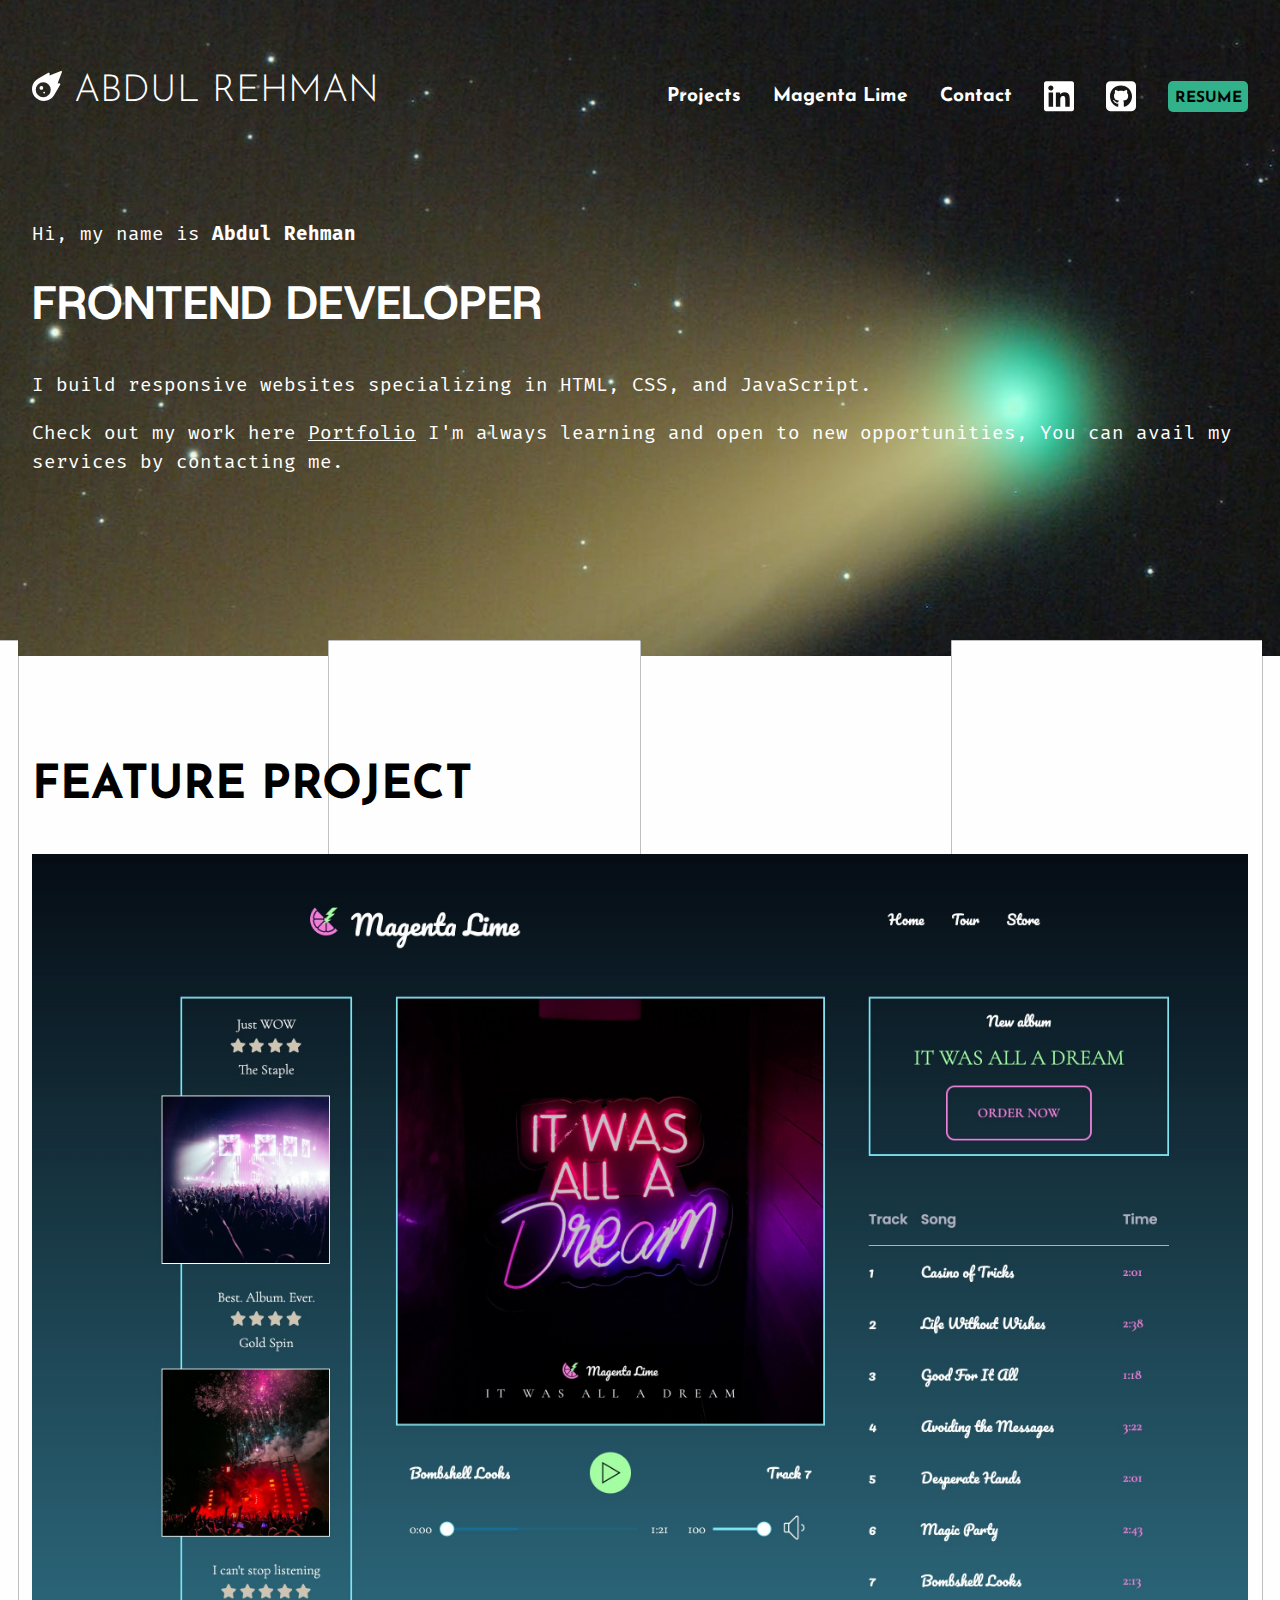
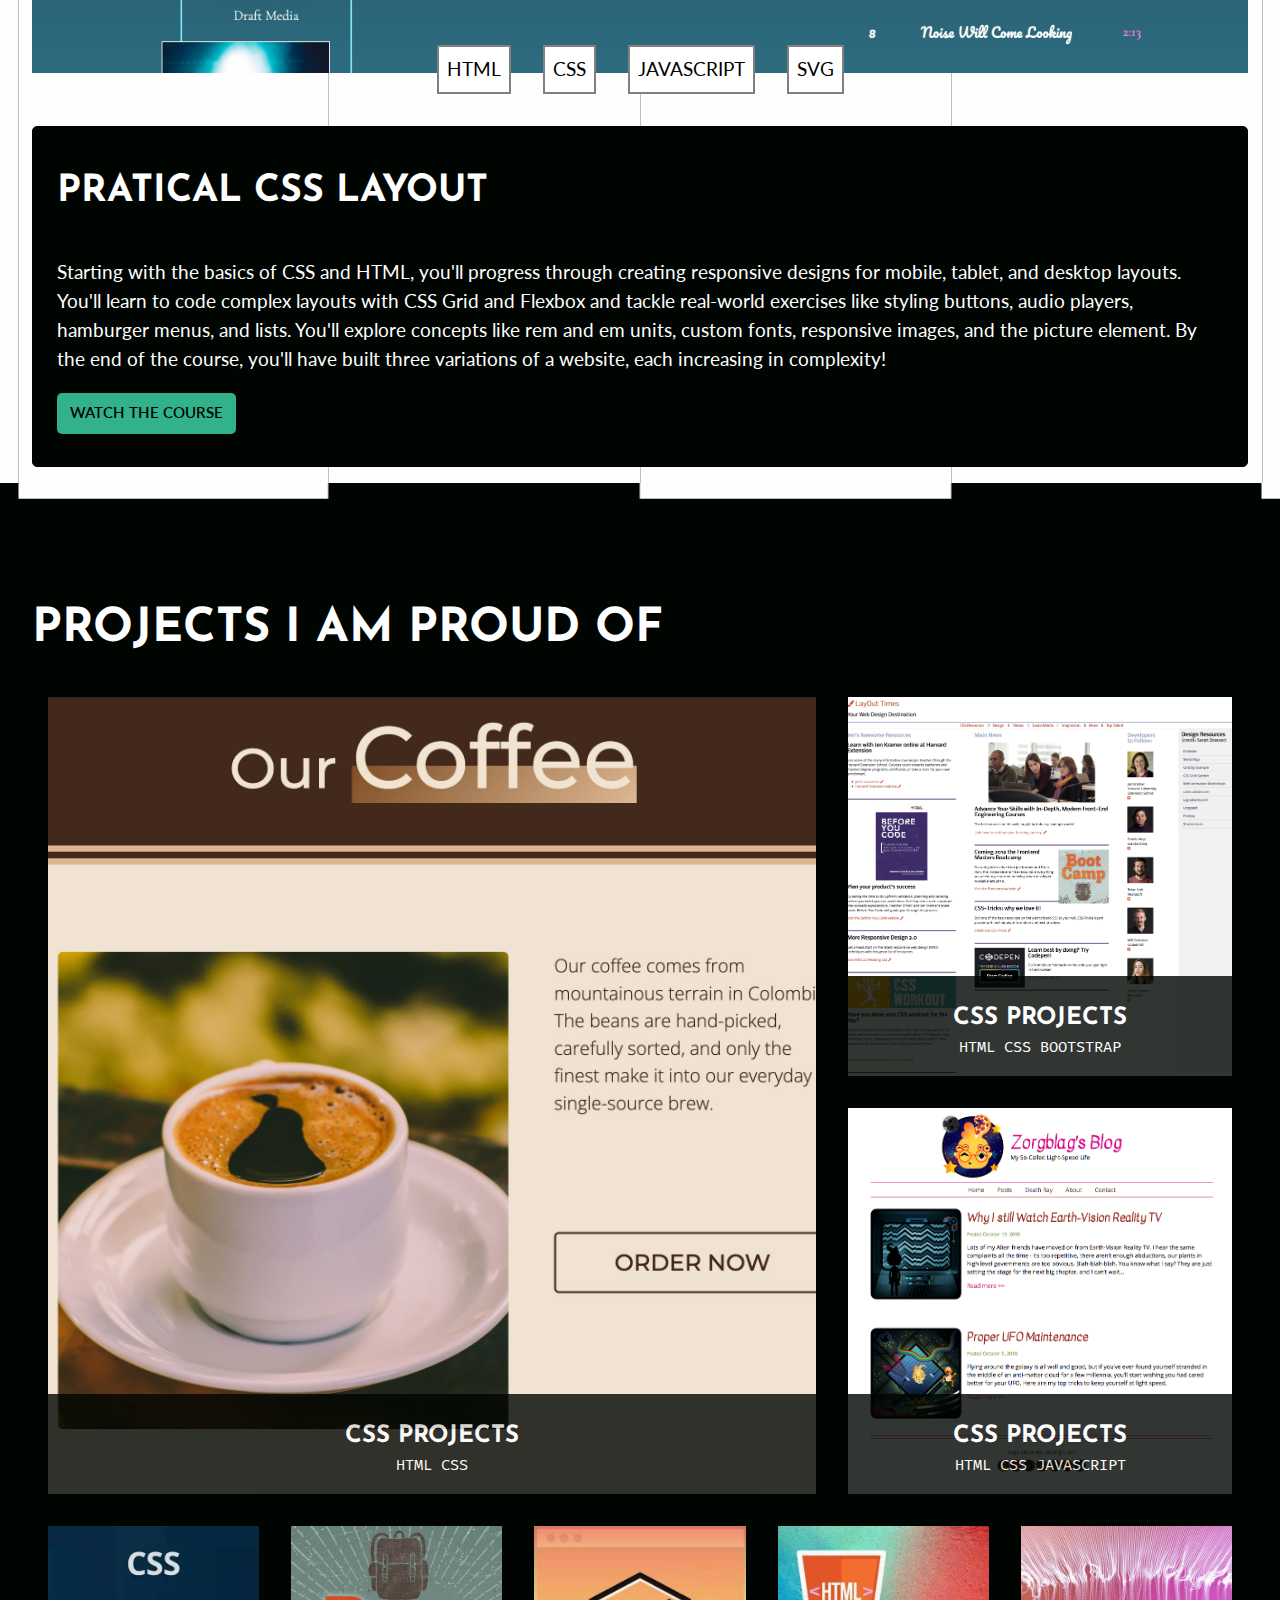
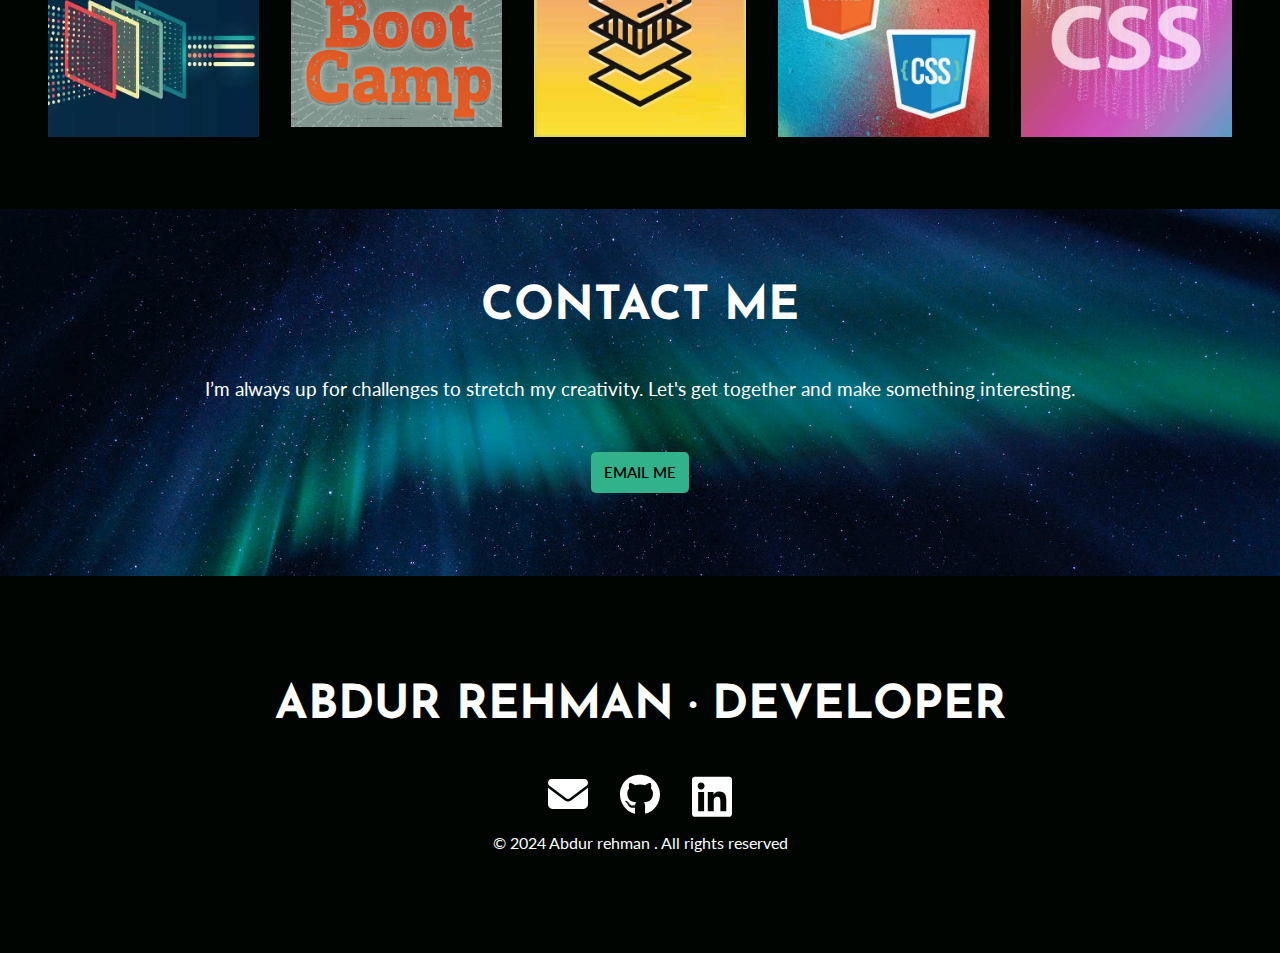
==== index.html @ ed06b316 "Rename page.html to index.html" ====
<!DOCTYPE html>
<html lang="en">

<head>
  <meta charset="UTF-8">
  <meta name="viewport" content="width=device-width, initial-scale=1.0">
  <title>Portfolio Website</title>
  <link rel="stylesheet" href="style.css">
  <link rel="stylesheet" href="https://cdnjs.cloudflare.com/ajax/libs/font-awesome/6.0.0-beta3/css/all.min.css">
  <link rel="preconnect" href="https://fonts.googleapis.com">
  <link rel="preconnect" href="https://fonts.gstatic.com" crossorigin>
  <link href="https://fonts.googleapis.com/css2?family=Host+Grotesk:ital,wght@0,700;1,700&display=swap"
    rel="stylesheet">
  <link href="https://fonts.googleapis.com/css2?family=Josefin+Sans:ital,wght@0,300;1,300&display=swap"
    rel="stylesheet">
  <link
    href="https://fonts.googleapis.com/css2?family=Lato:ital,wght@0,100;0,300;0,400;0,700;0,900;1,100;1,300;1,400;1,700;1,900&display=swap"
    rel="stylesheet">
  <link href="https://fonts.googleapis.com/css2?family=Fira+Mono&display=swap" rel="stylesheet">

</head>

<body>


  <!-- Hero Section -->
  <section id="intro-section" class="intro">
    <div class="intro-section-div">
      <header>
        <h1><a href="../page.html" aria-label="click for home page"><svg xmlns="http://www.w3.org/2000/svg"
              viewBox="0 0 512 512"
              aria-hidden="true"><!--!Font Awesome Free 6.6.0 by @fontawesome - https://fontawesome.com License - https://fontawesome.com/license/free Copyright 2024 Fonticons, Inc.-->
              <path
                d="M493.7 .9L299.4 75.6l2.3-29.3c1-12.8-12.8-21.5-24-15.1L101.3 133.4C38.6 169.7 0 236.6 0 309C0 421.1 90.9 512 203 512c72.4 0 139.4-38.6 175.7-101.3L480.8 234.3c6.5-11.1-2.2-25-15.1-24l-29.3 2.3L511.1 18.3c.6-1.5 .9-3.2 .9-4.8C512 6 506 0 498.5 0c-1.7 0-3.3 .3-4.8 .9zM192 192a128 128 0 1 1 0 256 128 128 0 1 1 0-256zm0 96a32 32 0 1 0 -64 0 32 32 0 1 0 64 0zm16 96a16 16 0 1 0 0-32 16 16 0 1 0 0 32z" />
            </svg> Abdul Rehman</a></h1>
        <button type="button" tabindex="-1" hidden></button>
        <nav>
          <ul>
            <li><a href="#section-projects">Projects</a></li>
            <li>
              <a href="../project-start.html" target="-blank">Magenta Lime</a>
            </li>
            <li>
              <a href="#contact">Contact</a>
            </li>
            <li>
              <a href="https://www.linkedin.com/in/abdul-rehman-94b92a248/" target="_blank" aria-label="linkdin"><svg
                  xmlns="http://www.w3.org/2000/svg" viewBox="0 0 448 512"
                  aria-hidden="true"><!--!Font Awesome Free 6.6.0 by @fontawesome - https://fontawesome.com License - https://fontawesome.com/license/free Copyright 2024 Fonticons, Inc.-->
                  <path
                    d="M416 32H31.9C14.3 32 0 46.5 0 64.3v383.4C0 465.5 14.3 480 31.9 480H416c17.6 0 32-14.5 32-32.3V64.3c0-17.8-14.4-32.3-32-32.3zM135.4 416H69V202.2h66.5V416zm-33.2-243c-21.3 0-38.5-17.3-38.5-38.5S80.9 96 102.2 96c21.2 0 38.5 17.3 38.5 38.5 0 21.3-17.2 38.5-38.5 38.5zm282.1 243h-66.4V312c0-24.8-.5-56.7-34.5-56.7-34.6 0-39.9 27-39.9 54.9V416h-66.4V202.2h63.7v29.2h.9c8.9-16.8 30.6-34.5 62.9-34.5 67.2 0 79.7 44.3 79.7 101.9V416z" />
                </svg></a>
            </li>
            <li>
              <a href="https://github.com/AbdulRehman-py" aria-label="github" target="_blank"><svg xmlns="http://www.w3.org/2000/svg"
                  viewBox="0 0 448 512"
                  aria-hidden="true"><!--!Font Awesome Free 6.6.0 by @fontawesome - https://fontawesome.com License - https://fontawesome.com/license/free Copyright 2024 Fonticons, Inc.-->
                  <path
                    d="M448 96c0-35.3-28.7-64-64-64H64C28.7 32 0 60.7 0 96V416c0 35.3 28.7 64 64 64H384c35.3 0 64-28.7 64-64V96zM265.8 407.7c0-1.8 0-6 .1-11.6c.1-11.4 .1-28.8 .1-43.7c0-15.6-5.2-25.5-11.3-30.7c37-4.1 76-9.2 76-73.1c0-18.2-6.5-27.3-17.1-39c1.7-4.3 7.4-22-1.7-45c-13.9-4.3-45.7 17.9-45.7 17.9c-13.2-3.7-27.5-5.6-41.6-5.6s-28.4 1.9-41.6 5.6c0 0-31.8-22.2-45.7-17.9c-9.1 22.9-3.5 40.6-1.7 45c-10.6 11.7-15.6 20.8-15.6 39c0 63.6 37.3 69 74.3 73.1c-4.8 4.3-9.1 11.7-10.6 22.3c-9.5 4.3-33.8 11.7-48.3-13.9c-9.1-15.8-25.5-17.1-25.5-17.1c-16.2-.2-1.1 10.2-1.1 10.2c10.8 5 18.4 24.2 18.4 24.2c9.7 29.7 56.1 19.7 56.1 19.7c0 9 .1 21.7 .1 30.6c0 4.8 .1 8.6 .1 10c0 4.3-3 9.5-11.5 8C106 393.6 59.8 330.8 59.8 257.4c0-91.8 70.2-161.5 162-161.5s166.2 69.7 166.2 161.5c.1 73.4-44.7 136.3-110.7 158.3c-8.4 1.5-11.5-3.7-11.5-8zm-90.5-54.8c-.2-1.5 1.1-2.8 3-3.2c1.9-.2 3.7 .6 3.9 1.9c.3 1.3-1 2.6-3 3c-1.9 .4-3.7-.4-3.9-1.7zm-9.1 3.2c-2.2 .2-3.7-.9-3.7-2.4c0-1.3 1.5-2.4 3.5-2.4c1.9-.2 3.7 .9 3.7 2.4c0 1.3-1.5 2.4-3.5 2.4zm-14.3-2.2c-1.9-.4-3.2-1.9-2.8-3.2s2.4-1.9 4.1-1.5c2 .6 3.3 2.1 2.8 3.4c-.4 1.3-2.4 1.9-4.1 1.3zm-12.5-7.3c-1.5-1.3-1.9-3.2-.9-4.1c.9-1.1 2.8-.9 4.3 .6c1.3 1.3 1.8 3.3 .9 4.1c-.9 1.1-2.8 .9-4.3-.6zm-8.5-10c-1.1-1.5-1.1-3.2 0-3.9c1.1-.9 2.8-.2 3.7 1.3c1.1 1.5 1.1 3.3 0 4.1c-.9 .6-2.6 0-3.7-1.5zm-6.3-8.8c-1.1-1.3-1.3-2.8-.4-3.5c.9-.9 2.4-.4 3.5 .6c1.1 1.3 1.3 2.8 .4 3.5c-.9 .9-2.4 .4-3.5-.6zm-6-6.4c-1.3-.6-1.9-1.7-1.5-2.6c.4-.6 1.5-.9 2.8-.4c1.3 .7 1.9 1.8 1.5 2.6c-.4 .9-1.7 1.1-2.8 .4z" />
                </svg></a>
            </li>
            <li>
              <a href="link" class="button">Resume</a>
            </li>
          </ul>
        </nav>
      </header>
      <p>Hi, my name is <span class="name">Abdul Rehman</span></p>
      <h2>Frontend Developer </h1>
        <p>I build responsive websites specializing in HTML, CSS, and JavaScript.</p>
        <p>Check out my work here <a href="#work">Portfolio</a> I'm always learning and open to new
          opportunities, You can avail my services by contacting me.</p>
    </div>
  </section>

  <section id="feature-section">
    <div class="fea">
      <h2> feature Project </h2>
      <div class="grid-overlap">
        <a href="https://www.youtube.com/watch?v=OlH1RCs96JA" target="_blank">
          <img src="img/fem-maglime.jpg"
            alt="Screenshot of the Magenta Lime website, desktop dimension." />
        </a>
        <ul class="ul">
          <li>HTML</li>
          <li>CSS</li>
          <li>JavaScript</li>
          <li>SVG</li>
        </ul>
      </div>
      <div class="description-container">
        <h3>Pratical Css layout</h3>
        <p>
          Starting with the basics of CSS and HTML, you'll progress through creating responsive designs for mobile,
          tablet, and desktop layouts. You'll learn to code complex layouts with CSS Grid and Flexbox and tackle
          real-world exercises like styling buttons, audio players, hamburger menus, and lists. You'll explore concepts
          like rem and em units, custom fonts, responsive images, and the picture element. By the end of the course,
          you'll have built three variations of a website, each increasing in complexity!</p>
        <a class="button" href="https://frontendmasters.com/courses/css-layouts/" target="_blank">Watch the course</a>
      </div>
    </div>
  </section>

  <section id="section-projects">
    <div class="project-container">

      <h2>Projects I am proud of </h2>

      <!-- image, link, course title, skills -->
      <div class="top">
        <figure>
          <a href="hello" target="_blank"><img src="img/fem-coffee-layout.jpg"></a>
          <figcaption>
            <a href="https://frontendmasters.com/courses/css-projects/" target="_blank">
              <h3>CSS Projects</h3>
              <ul>
                <li>HTML</li>
                <li>CSS</li>
              </ul>
            </a>
          </figcaption>
        </figure>
        <figure>
          <a href="hello" target="_blank"><img src="img/fem-news.png"></a>
          <figcaption>
            <a href="https://frontendmasters.com/courses/css-projects/" target="_blank">
              <h3>CSS Projects</h3>
              <ul>
                <li>HTML</li>
                <li>CSS</li>
                <li>Bootstrap</li>
              </ul>
            </a>
          </figcaption>
        </figure>
        <figure>
          <a href="https://frontendmasters.com/bootcamp
    Bootcamp" target="_blank"><img src="img/fem-blog.png"></a>

          <figcaption>
            <a href="https://frontendmasters.com/courses/css-projects/" target="_blank">
              <h3>CSS Projects</h3>
              <ul>
                <li>HTML</li>
                <li>CSS</li>
                <li>javascript</li>
              </ul>
            </a>
          </figcaption>
        </figure>

      </div>

      <div class="bottomgrid">
        <a href="https://frontendmasters.com/courses/css-projects/" target="_blank"><img
            src="img/fem-css-projects.webp" alt="CSS Projects."></a>
        <a href="https://frontendmasters.com/bootcamp" target="_blank"><img
            src="img/fem-bootcamp.png" alt="Frontend Masters Bootcamp."></a>
        <a href="https://frontendmasters.com/courses/advanced-css-layouts/" target="_blank"><img
            src="img/fem-adv-css.jpg" alt="Advanced CSS Layouts."></a>
        <a href="https://frontendmasters.com/courses/intermediate-html-css/" target="_blank"><img
            src="img/fem-int-css.webp" alt="Intermediate HTML and CSS."></a>
        <a href="https://frontendmasters.com/courses/css-layouts" target="_blank"><img
            src="img/fem-layouts.webp" alt="Practical CSS Layouts."></a>

      </div>
    </div>
  </section>

  <!-- contact me section -->
  <section id="contact">
    <div class="contact-section">
      <h2>Contact Me </h2>
      <p>I’m always up for challenges to stretch my creativity. Let's get together and make something interesting.</P>

      <p><a href="mailto:abdulrehmans30@outlook.com?subject=Contact%20Request&body=Hi%20Abdul,%0D%0A%0D%0AI%20would%20like%20to%20discuss%20..." class="button">Email Me</a></p>
    </div>
  </section>

  <!-- footer section -->
  <section id="footer">
    <div class="footer-container">
      <h2>Abdur rehman · developer </h2>
      <ul>
        <li><a
            href="mailto:abdulrehmans30@outlook.com?subject=Contact%20Request&body=Hi%20Abdul,%0D%0A%0D%0AI%20would%20like%20to%20discuss%20..."
            target="_blank"><svg xmlns="http://www.w3.org/2000/svg"
              viewBox="0 0 512 512"><!--!Font Awesome Free 6.6.0 by @fontawesome - https://fontawesome.com License - https://fontawesome.com/license/free Copyright 2024 Fonticons, Inc.-->
              <path
                d="M48 64C21.5 64 0 85.5 0 112c0 15.1 7.1 29.3 19.2 38.4L236.8 313.6c11.4 8.5 27 8.5 38.4 0L492.8 150.4c12.1-9.1 19.2-23.3 19.2-38.4c0-26.5-21.5-48-48-48L48 64zM0 176L0 384c0 35.3 28.7 64 64 64l384 0c35.3 0 64-28.7 64-64l0-208L294.4 339.2c-22.8 17.1-54 17.1-76.8 0L0 176z" />
            </svg></a></li>
        <li><a href="https://github.com/AbdulRehman-py" target="_blank"><svg xmlns="http://www.w3.org/2000/svg"
              viewBox="0 0 496 512"><!--!Font Awesome Free 6.6.0 by @fontawesome - https://fontawesome.com License - https://fontawesome.com/license/free Copyright 2024 Fonticons, Inc.-->
              <path
                d="M165.9 397.4c0 2-2.3 3.6-5.2 3.6-3.3 .3-5.6-1.3-5.6-3.6 0-2 2.3-3.6 5.2-3.6 3-.3 5.6 1.3 5.6 3.6zm-31.1-4.5c-.7 2 1.3 4.3 4.3 4.9 2.6 1 5.6 0 6.2-2s-1.3-4.3-4.3-5.2c-2.6-.7-5.5 .3-6.2 2.3zm44.2-1.7c-2.9 .7-4.9 2.6-4.6 4.9 .3 2 2.9 3.3 5.9 2.6 2.9-.7 4.9-2.6 4.6-4.6-.3-1.9-3-3.2-5.9-2.9zM244.8 8C106.1 8 0 113.3 0 252c0 110.9 69.8 205.8 169.5 239.2 12.8 2.3 17.3-5.6 17.3-12.1 0-6.2-.3-40.4-.3-61.4 0 0-70 15-84.7-29.8 0 0-11.4-29.1-27.8-36.6 0 0-22.9-15.7 1.6-15.4 0 0 24.9 2 38.6 25.8 21.9 38.6 58.6 27.5 72.9 20.9 2.3-16 8.8-27.1 16-33.7-55.9-6.2-112.3-14.3-112.3-110.5 0-27.5 7.6-41.3 23.6-58.9-2.6-6.5-11.1-33.3 2.6-67.9 20.9-6.5 69 27 69 27 20-5.6 41.5-8.5 62.8-8.5s42.8 2.9 62.8 8.5c0 0 48.1-33.6 69-27 13.7 34.7 5.2 61.4 2.6 67.9 16 17.7 25.8 31.5 25.8 58.9 0 96.5-58.9 104.2-114.8 110.5 9.2 7.9 17 22.9 17 46.4 0 33.7-.3 75.4-.3 83.6 0 6.5 4.6 14.4 17.3 12.1C428.2 457.8 496 362.9 496 252 496 113.3 383.5 8 244.8 8zM97.2 352.9c-1.3 1-1 3.3 .7 5.2 1.6 1.6 3.9 2.3 5.2 1 1.3-1 1-3.3-.7-5.2-1.6-1.6-3.9-2.3-5.2-1zm-10.8-8.1c-.7 1.3 .3 2.9 2.3 3.9 1.6 1 3.6 .7 4.3-.7 .7-1.3-.3-2.9-2.3-3.9-2-.6-3.6-.3-4.3 .7zm32.4 35.6c-1.6 1.3-1 4.3 1.3 6.2 2.3 2.3 5.2 2.6 6.5 1 1.3-1.3 .7-4.3-1.3-6.2-2.2-2.3-5.2-2.6-6.5-1zm-11.4-14.7c-1.6 1-1.6 3.6 0 5.9 1.6 2.3 4.3 3.3 5.6 2.3 1.6-1.3 1.6-3.9 0-6.2-1.4-2.3-4-3.3-5.6-2z" />
            </svg></a></li>
        <li><a href="https://www.linkedin.com/in/abdul-rehman-94b92a248/" target="_blank"><svg xmlns="http://www.w3.org/2000/svg"
              viewBox="0 0 448 512"><!--!Font Awesome Free 6.6.0 by @fontawesome - https://fontawesome.com License - https://fontawesome.com/license/free Copyright 2024 Fonticons, Inc.-->
              <path
                d="M416 32H31.9C14.3 32 0 46.5 0 64.3v383.4C0 465.5 14.3 480 31.9 480H416c17.6 0 32-14.5 32-32.3V64.3c0-17.8-14.4-32.3-32-32.3zM135.4 416H69V202.2h66.5V416zm-33.2-243c-21.3 0-38.5-17.3-38.5-38.5S80.9 96 102.2 96c21.2 0 38.5 17.3 38.5 38.5 0 21.3-17.2 38.5-38.5 38.5zm282.1 243h-66.4V312c0-24.8-.5-56.7-34.5-56.7-34.6 0-39.9 27-39.9 54.9V416h-66.4V202.2h63.7v29.2h.9c8.9-16.8 30.6-34.5 62.9-34.5 67.2 0 79.7 44.3 79.7 101.9V416z" />
            </svg></a></li>
      </ul>
      <small>
        &copy; 2024 Abdur rehman . All rights reserved
      </small>
    </div>
  </section>
  
</body>

</html>
---- style.css ----
/* copied from our previous work. Do not delete! */

@layer base {
  :root {
    /* colors */
    --black: #000501;
    --tan: #b6b57b;
    --green: #31b28a;
    --lightgreen: #8cdfc5;
    --red: #ff4404;
    --white: #ffffff;


    /* font families */
    --main: "Lato", sans-serif;
    --heading: "Josefin Sans", sans-serif;
    --mono: "Fira mono", monospace;
    --skill: 'Host Grotesk', sans-serif;

    /* type scale */
    --base-size: 1.2rem;
    --scale: 1.25;
    --h1: calc(var(--h2) * var(--scale));
    --h2: calc(var(--h3) * var(--scale));
    --h3: calc(var(--h4) * var(--scale));
    --h4: calc(var(--h5) * var(--scale));
    --h5: calc(var(--h6) * var(--scale));
    --h6: var(--base-size);
    --small: calc(var(--base-size) / var(--scale));
  }

  /* border box model: https://css-tricks.com/box-sizing/ */
  html {
    box-sizing: border-box;
  }

  *,
  *::before,
  *::after {
    box-sizing: inherit;
  }

  /* h/t Scott O'Hara https://css-tricks.com/inclusively-hidden/ */
  .sr-only:not(:focus):not(:active) {
    clip: rect(0 0 0 0);
    clip-path: inset(50%);
    height: 1px;
    overflow: hidden;
    position: absolute;
    white-space: nowrap;
    width: 1px;
  }

  body {
    font-family: var(--main);
    line-height: 1.5;
    font-size: var(--base-size);
    margin: 0;
    padding: 0;
  }

  h1,
  h2,
  h3,
  h4,
  h5,
  h6 {
    font-family: var(--heading);
    text-transform: uppercase;
  }

  h1 {
    font-size: var(--h1);
  }

  h2 {
    font-size: var(--h2);
  }

  h3 {
    font-size: var(--h3);
  }

  h4 {
    font-size: var(--h4);
  }

  h5 {
    font-size: var(--h5);
  }

  h6 {
    font-size: var(--h6);
  }

  .mono {
    font-family: var(--mono);
  }

  .colors {
    display: flex;
    /* you could do this with grid as well, but you may need a few more lines of code */
  }

  .colors>* {
    width: 50px;
    height: 50px;
    margin-right: 20px;
    border: 1px solid black;
  }

  .white {
    background-color: var(--white);
  }

  .black {
    background-color: var(--black);
  }

  .tan {
    background-color: var(--tan);
  }

  .green {
    background-color: var(--green);
  }

  .lightgreen {
    background-color: var(--lightgreen);
  }

  .red {
    background-color: var(--red);
  }

  a {
    color: var(--green);
  }

  a:hover {
    text-decoration: none;
  }

  img {
    max-width: 100%;
  }

  figure {
    margin: 0;
    padding: 0;
  }

  .container {
    max-width: 1200px;
    margin: 0 auto;
    padding: 0 1rem;
  }

  .button {
    display: inline-block;
    background-color: var(--green);
    color: var(--black);
    padding: 0.8rem;
    border-radius: 5px;
    text-decoration: none;
    font-family: var(--headline);
    font-size: var(--small);
    text-transform: uppercase;
    font-weight: 600;
    line-height: 1;
  }

  .button:hover {
    background-color: var(--tan);
  }
}

@layer intro {
  .intro {
    padding: 4rem 0 10rem 0;
    background-image: url(fem-featured-top.png),
    url(../img/fem-comet.jpg);
    background-repeat: repeat-x, no-repeat;
    background-position: bottom center, 86% 10%;
    color: var(--white);
  }

  .intro a {
    color: var(--white);
  }

  .intro h2 {
    text-transform: uppercase;
  }

  .name {
    font-weight: 700;
  }

  .stars {
    padding: 4rem 0 6rem 0;
    background-image: url(fem-featured-top.png),
    url(../img/fem-stars-sky.jpg);
    background-repeat: repeat-x, no-repeat;
    background-position: bottom center, center center;
  }
  
  header + article {
    max-width: 500px;
  }
}

@layer feature {
  .fea ul {
    list-style-type: none;
    padding: 0;
    display: flex;
    gap: 2rem;
    justify-content: center;
    margin: 0;


  }

  .fea ul li {
    border: 2px solid grey;
    padding: 0.5rem;
    text-transform: uppercase;
    background-color: var(--white);
  }

  #feature-section {
    
    background-color: var(--white);

  }

  #feature-section {
    
    background-image: url(../img/fem-feature-bottom.png),
    url(../img/fem-feature-bkgd.png);
    background-repeat: repeat-x, repeat;
    background-position: bottom center,center center;
    padding: 6rem 2rem 2rem 2rem;

  }

  

  .description-container {
    margin-top: 2rem;
    background-color: var(--black);
    color: var(--white);

    border: 1px solid black;
    border-radius: 5px;
    outline: none;
    padding: 0 1.5rem 2rem 1.5rem;

  }

  .grid-overlap {
    display: grid;
    grid-template-rows: auto auto;
  }

  .grid-overlap a img {
    grid-row: 1/3;
    grid-column: 1/2;
  }

  .grid-overlap .ul {
    grid-column: 1/2;
    grid-row: 2/3;
  }

  .fea li {
    margin-top: 0.5rem;
  }

  .fea ul {
    margin-top: -2.75rem;
  }

 





  @media (max-width: 650px) {
    .grid-overlap {
      grid-template-rows: auto auto;
    }

    .fea ul li {
      border: none
    }

    .fea ul {
      display: flex;
      justify-content: center;
      border: 2px solid grey;
      outline: none;
      background-color: var(--white);

    }
    
  }

  @media (max-width: 550px) {
    .fea h2 {
      font-size: var(--h5);
    }

    .fea h3 {
      font-size: var(--h5);
    }

    .fea ul {
      flex-flow: row wrap;
      width: auto;
      gap: 0;
    }

    .fea li {
      font-size: var(--small);
      padding: 0;
      margin: 0;
    }

    .fea {
      margin: 0;
      padding: 1rem;
    }

    .fea h2 {
      font-size: var(--small);
    }

    .fea h3 {
      font-size: var(--small);
    }

    #feature-section {
      margin: 0;
      padding: 0;
    }

  }

  @media (max-width: 400px) {
    .fea ul {
      gap: 0;
    }
  }


}

@layer projects {

  #section-projects {
    background-color: var(--black);
    padding: 6rem 2rem 4rem 2rem;
    color: white;
  }

  figure img {
    object-fit: cover;
    width: 100%;
    height: 100%;
  }

  figure {
    display: grid;
    grid-template-rows: 1fr 100px;
  }

  figure a {
    text-decoration: none;
    color: var(--white);
    grid-column: 1/2;
    grid-row: 1/3;
  }

  figure a:hover {
    color: var(--green);
  }

  figcaption {
    background-color: var(--black);
    opacity: 0.8;
    text-align: center;
    grid-row: 2/3;
    grid-column: 1/2;
  }

  figcaption h3 {
    margin-bottom: 0;
  }

  figcaption ul {
    list-style-type: none;
    padding: 0;
    margin: 0 0 2rem 0;
    font-family: var(--mono);
    font-size: var(--small);
    text-transform: uppercase;

  }

  figcaption li {
    display: inline-block;
  }

  .top {
    display: grid;
    grid-template-columns: 2fr 1fr;
    gap: 2rem;
    padding: 0 1rem 0 1rem;

  }

  .top figure h3 {

    font-size: var(--h5);
  }

  .top figure:first-child {
    grid-row: span 2;
  }

  .bottomgrid {
    display: grid;
    grid-template-columns: repeat(5, 1fr);
    gap: 2rem;
    margin-top: 2rem;
    padding: 0 1rem 0 1rem;
  }

  .project-container h2 {
    padding: 0 1rem;
  }


  @media (max-width: 800px) {
    .top {
      display: grid;
      grid-template-columns: 1fr;

    }

    .top figure {
      margin-bottom: 4rem;
    }

    .bottomgrid {
      display: flex;
      flex-flow: row wrap;
      justify-content: center;
      align-items: center;
      gap: 6rem 2rem;
    }

    .bottomgrid>* {
      flex-basis: 30%;
    }

    .bottomgrid img {
      object-fit: cover;
      width: 100%;
      height: 100%;
    }

  }

  @media (max-width: 620px) {
    .top {
      display: grid;
      grid-template-columns: 1fr;


    }

    .bottomgrid {
      display: flex;
      gap: 3rem 2rem;

    }

    .bottomgrid a {
      flex-basis: 80%;

    }

    .top figure {
      margin-bottom: 1rem;
    }

    .bottomgrid img {
      margin: 0;

    }

    h2 {
      font-size: var(--h4);
    }



  }

  @media (max-width: 450px) {
    h2 {
      font-size: var(--h6)
    }
  }
}


@layer contact {
  #contact {
    background: url("../img/fem-aurora.jpg") center center;
    background-size: cover;
    background-repeat: no-repeat;
    color: var(--white);
    padding: 4rem 0;
    margin: 0;
    text-align: center;
  }

  .contact-section p:last-child {
    margin-top: 3rem;
  }
}

@layer footer {
  #footer a:hover svg {
    fill: var(--green);
  }
 #footer svg {
   width: 40px;
   fill: var(--white);
 }
 ul li {
   list-style-type: none;
 }
 
 h2 {
   padding: 0;
   margin: 0 0 2rem 0;
 }
 #footer ul {
   padding: 0;
   margin: 0;
   display: flex;
   justify-content: center;
    flex-flow: row wrap;
   gap: 2rem;
}
 #footer {
  background: var(--black) url("https://assets.codepen.io/296057/fem-stars.jpg") no-repeat center center;
   background-size: cover;
   padding: 6rem 0;
   
 }
 .footer-container > *  {
   color: var(--white);
   
}
 .footer-container {
   text-align: center;
}
 .footer svg {
   fill: var(--white);
   margin-bottom: 2rem;
 }
 #footer svg:hover {
  fill: var(--green);
 }
}


@layer footer2 {
  footer {
    text-align: center;
    padding: 6rem 0;
    background: var(--black) url("../img/fem-stars.jpg") no-repeat center center;
    background-size: cover;
    color: var(--white);
    z-index: 0;
  }

  footer ul {
    list-style-type: none;
    padding: 0;
    margin: 2rem 0;
    display: flex;
    flex-flow: row wrap;
    justify-content: center;
    gap: 3rem;
    font-size: 3rem;
  }

  footer svg {
    width: 40px;
    fill: var(--white);
  }

  .footer2 a:hover svg {
    fill: var(--green);
  }

  .bottom-trim {
    background-image: url(../img/fem-featured-bottom.png);
    background-repeat: repeat-x;
    background-position: top center;
    height: 16px;
    padding-bottom: 4rem;
  }
  .footer2 {
    padding: 0;
  }
  .feature-section-class {
    background-image: revert;
    background-image: url(../img/fem-feature-bkgd.png);
    background-repeat:  repeat;
    background-position:  center center;
  }
  .container-footer {
    padding: 6rem 0;
  }
}

@layer extra {
  .youtube {
    margin-bottom: 3rem;
    width: 100%;
    aspect-ratio: 16/9;
  }

   figure {
    display: grid;
    color: var(--white);
    
  }
  .project .first-fig {
    color: transparent;
    background-color: var(--white);
    text-align: left;
  }
.project .screen  {
  display: grid;
  grid-template-columns: 1fr 1fr 1fr;
  grid-template-rows: auto auto auto;
  margin-bottom: 0;
  column-gap: 2rem;
  
}
#feature-section .section-featured img {
  grid-column: revert;
  grid-row: revert;
}

.p {
  background-color: var(--white);
  display: grid;
  grid-template-columns: 1fr 0.2fr 1fr;
  margin: 0;
  padding: 0;
}

.p p:first-of-type {
  grid-column: 1/2;
  text-align: center;
}
.p p:last-of-type {
  grid-column: 3/4;
  text-align: left;
}
.p {
  margin-bottom: 5rem;
}
.image-bottom {
  margin-bottom: 6rem;
}


  #flex  {
  display: grid;
    grid-template-columns: 1fr 1fr;
    grid-template-rows: auto;
    column-gap: 2rem;
    margin: 0rem 0 6rem 0;
    text-align: center;
}
.img-flex img {
  grid-column: 2/3;
}
.img-flex p {
  grid-row: 1/2;
  grid-column: 1/2;
  width: 100%;
  color: var(--black);
  align-self: center;
}

}

@layer nav {



  .intro-section-div li a {
    font-family: var(--heading);
    font-weight: 700;
  }

  nav ul {
    list-style-type: none;
    padding: 0;
    margin: 0;
  }

  ul a {
    text-decoration: none;
  }

  nav ul {
    display: flex;
    flex-flow: row wrap;
    gap: 2rem;
  }

  header {
    display: flex;
    justify-content: space-between;
    flex-flow: row wrap;
    align-items: baseline;
    padding: 0;
    margin-bottom: 6rem;
  }

  header h1 {
    font-weight: 300;
    font-family: var(--heading);
    font-size: var(--h3);
    margin: 0;

  }

  h1 a {
    text-decoration: none;
    color: var(--white);
  }

  body {
    background-color: var(--black);
  }

  header svg {
    width: 30px;
    fill: var(--white);
    margin-top: -0.1rem;
  }

  nav ul a {
    font-family: var(--heading);
    font-weight: 600;
    color: var(--white);
  }

 

  header .button {
    padding: 0.6rem 0.4rem 0.4rem 0.4rem;
    color: var(--black);
  }

  nav a:hover {
    color: var(--green);
  }

  header h1 a:hover,
  header h1 a:hover svg  {
   fill: var(--green);
    color: var(--green);
  }

  header  a:hover svg  {
    fill: var(--green);
     color: var(--green);
   }

  .intro-section-div svg:hover {
    fill: var(--green);
  }

  .intro-section-div {
    padding: 0 2rem 0 2rem;
    font-family: var(--mono);
  }

  .intro-section-div h2 {
    font-family: var(--skill);
  }

  @media (max-width: 850px) {
    header {
      justify-content: center;
    }

    header h1 {
      flex-basis: 100%;
      margin-bottom: 2rem;
      text-align: center;

    }
    
  }

  @media (max-width: 640px) {
    header {
      justify-content: space-between;
    }

    header h1 {
      flex-basis: auto;
    }

    header button {
      display: block;
      font-size: 3rem;
      line-height: 1;
      border: 0;
      background-color: transparent;
      color: var(--white);

    }

    header button:hover {
      color: var(--green);
    }
    

    header button::after {
      content: "\2630";
    }
   

    nav {
      position: fixed;
      top: 0;
      right: 200%;
      width: 100vw;
      height: 100vh;
      
      opacity: 0;
      background: #fff;
      padding-top: 20%;
      transition: right 0s 0.5s, opacity 0.5s;
    }

    /* trigger for animation - pulls down nav box */
    button:focus+nav,
    button:focus-within+nav {
      right: 0;
      opacity: 1;
      transition: 0s, opacity 0.5s;


    }

    nav ul {
      display: block;
      text-align: center;
      position: relative;
      top: -50hv;
      transition: top 0.5s;
    }
   

    button:focus+nav ul,
    button:focus-within+nav ul {
      top: 0;

    }

    nav a:any-link:not(.button) {
      display: block;
      padding: 1.5rem;
      color: var(--green);
    }

    nav a svg {
      fill: var(--green);
    }

    nav a:hover,
    nav a svg:hover {
      color: var(--white);
      fill: var(--tan);
    }

    nav .button {
      margin-top: 1rem;
    }

    

    nav ul::after {
      content: "\2716";
      color: var(--green);
      display: block;
      position: absolute;
      top: 1rem;
      right: 1rem;
      font-size: 3rem;
      line-height: 1;

    }

    
  }

  @media (max-width: 420px) {
    header h1 {
      font-size: var(--h5);
      
    }
    header h1 svg {
      width: 20px;
    }
    header button {
      font-size: 2rem;
    }
  }
}
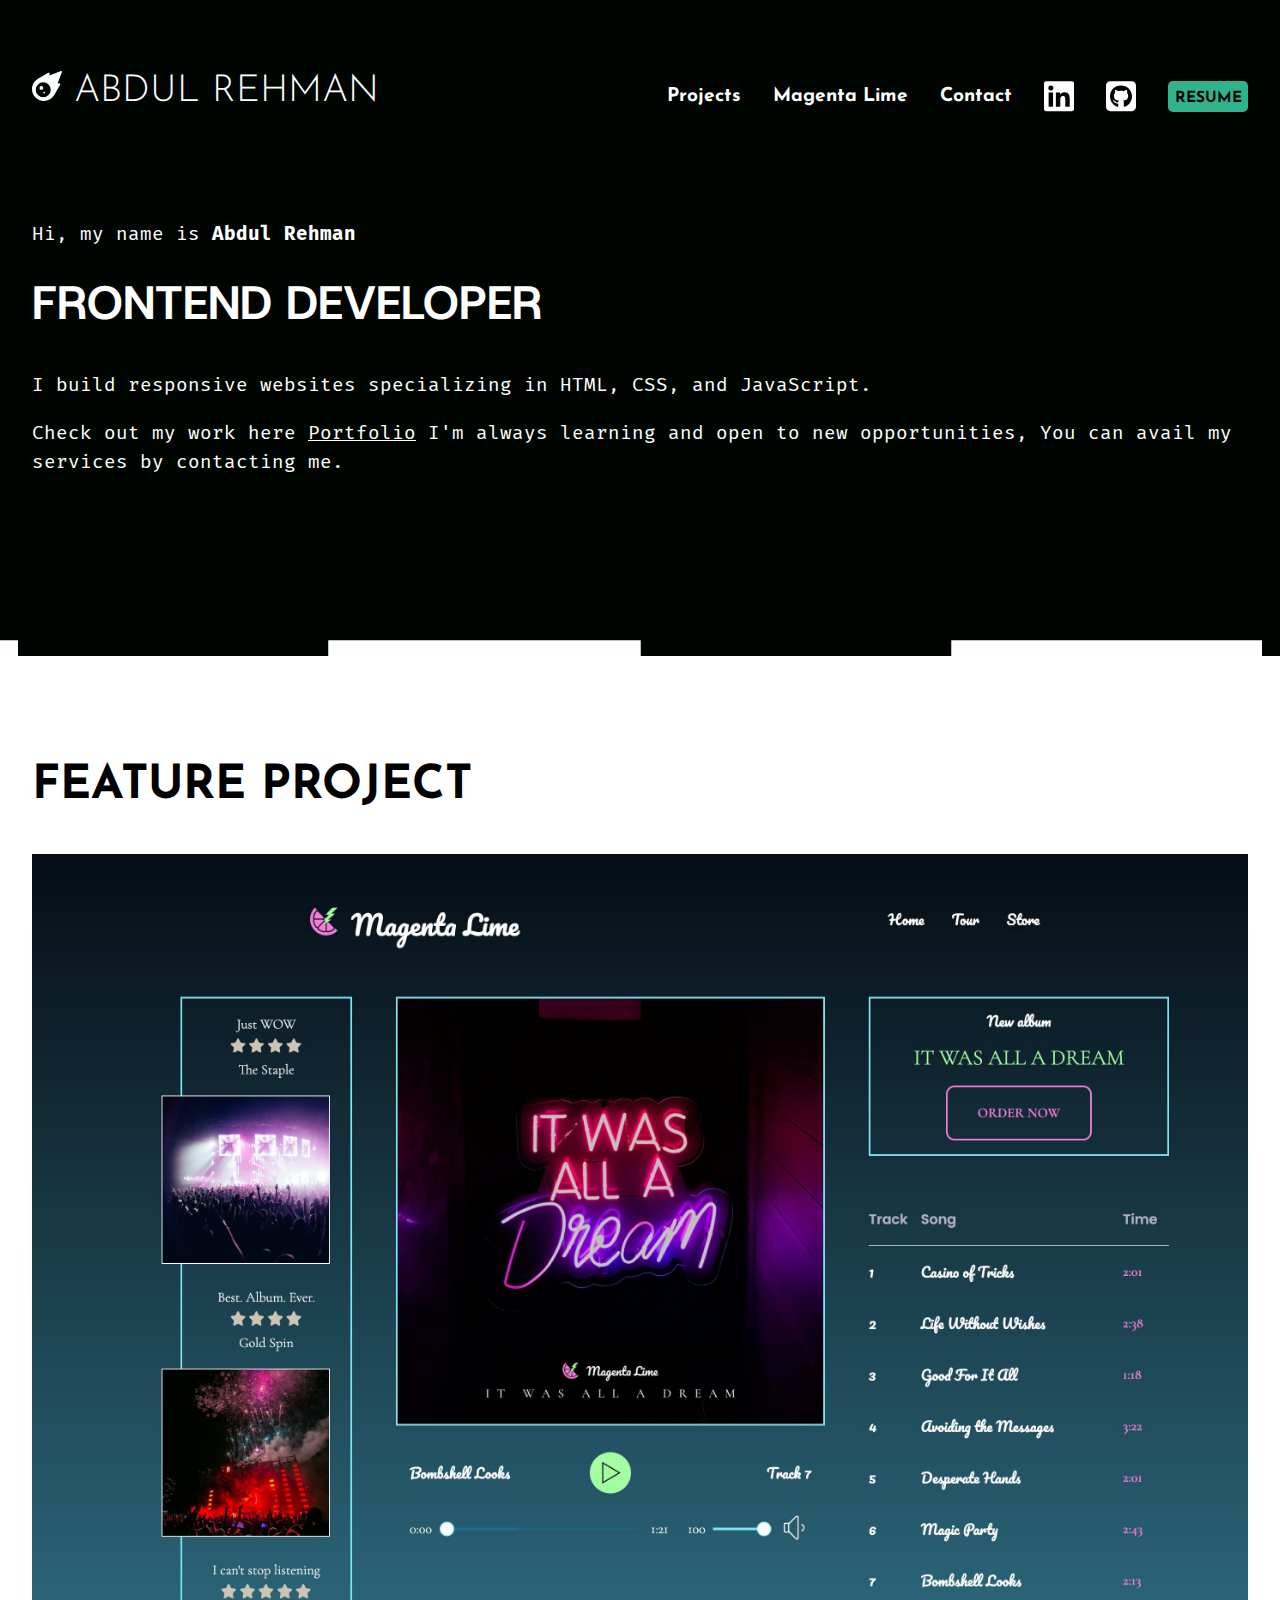
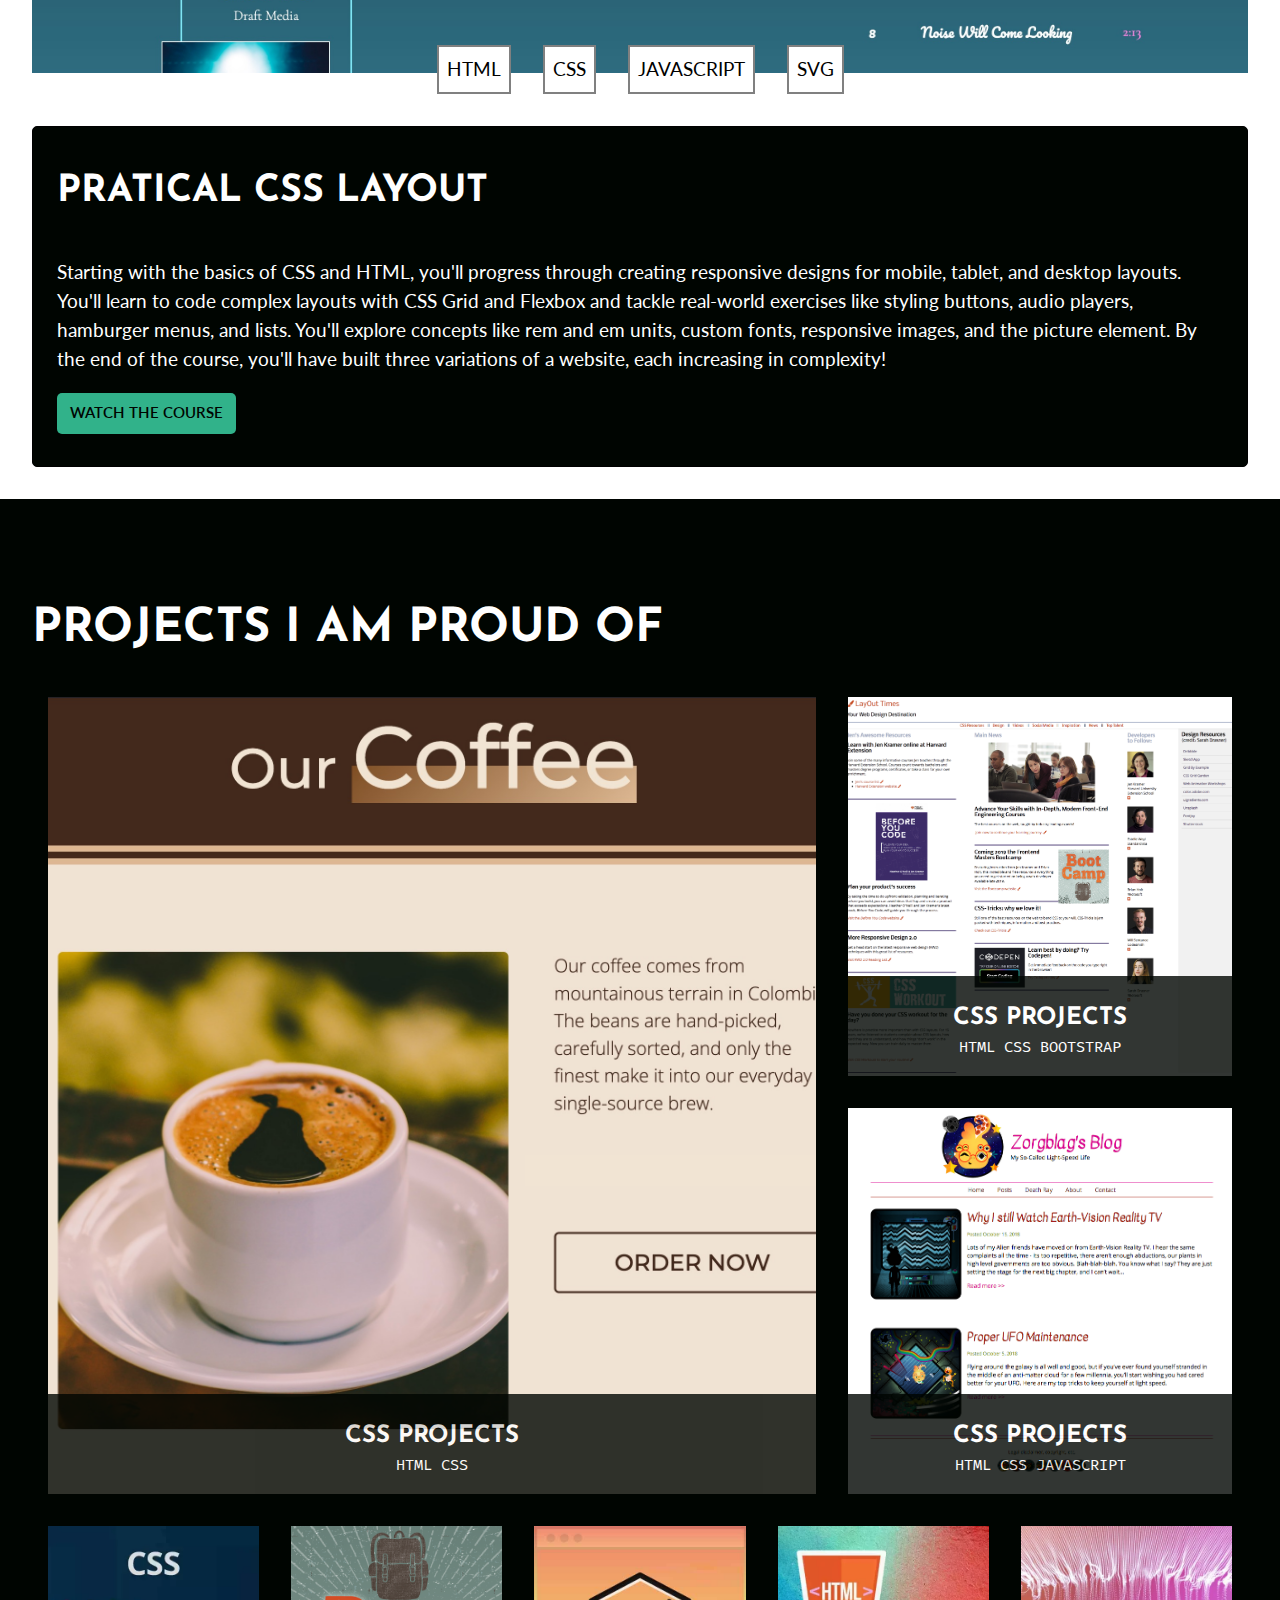
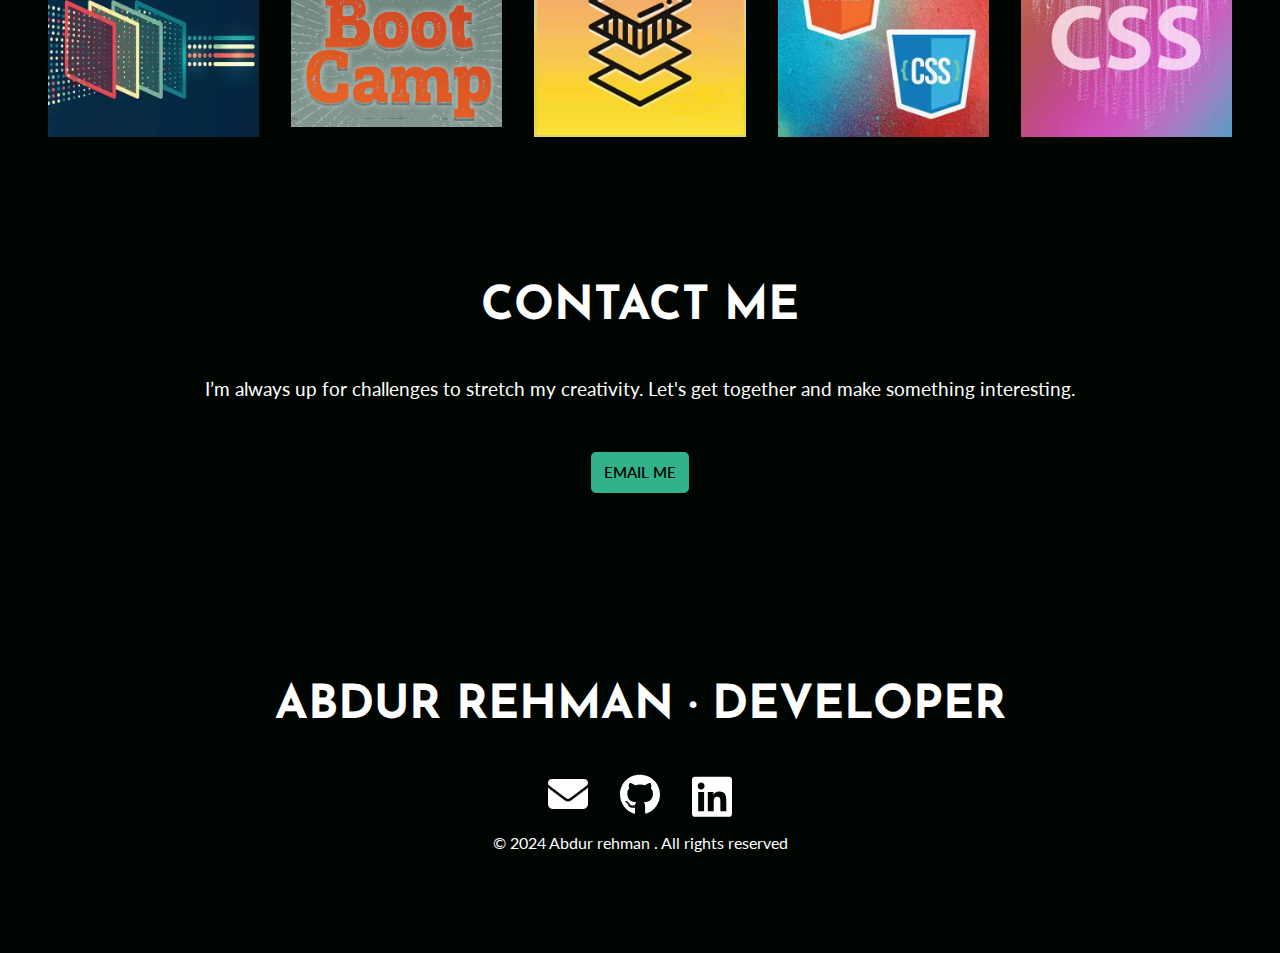
==== commit 1ae80353: "Update index.html" ====
--- a/index.html
+++ b/index.html
@@ -27,7 +27,7 @@
   <section id="intro-section" class="intro">
     <div class="intro-section-div">
       <header>
-        <h1><a href="../page.html" aria-label="click for home page"><svg xmlns="http://www.w3.org/2000/svg"
+        <h1><a href="../index.html" aria-label="click for home page"><svg xmlns="http://www.w3.org/2000/svg"
               viewBox="0 0 512 512"
               aria-hidden="true"><!--!Font Awesome Free 6.6.0 by @fontawesome - https://fontawesome.com License - https://fontawesome.com/license/free Copyright 2024 Fonticons, Inc.-->
               <path
@@ -38,7 +38,7 @@
           <ul>
             <li><a href="#section-projects">Projects</a></li>
             <li>
-              <a href="../project-start.html" target="-blank">Magenta Lime</a>
+              <a href="about.html" target="-blank">Magenta Lime</a>
             </li>
             <li>
               <a href="#contact">Contact</a>
--- a/style.css
+++ b/style.css
@@ -178,8 +178,8 @@
 @layer intro {
   .intro {
     padding: 4rem 0 10rem 0;
-    background-image: url(fem-featured-top.png),
-    url(../img/fem-comet.jpg);
+    background-image: url('fem-featured-top.png'),
+    url('../portfolio-website/img/fem-comet.jpg');
     background-repeat: repeat-x, no-repeat;
     background-position: bottom center, 86% 10%;
     color: var(--white);
@@ -200,7 +200,7 @@
   .stars {
     padding: 4rem 0 6rem 0;
     background-image: url(fem-featured-top.png),
-    url(../img/fem-stars-sky.jpg);
+    url(../portfolio-website/img/fem-stars-sky.jpg);
     background-repeat: repeat-x, no-repeat;
     background-position: bottom center, center center;
   }
@@ -237,8 +237,8 @@
 
   #feature-section {
     
-    background-image: url(../img/fem-feature-bottom.png),
-    url(../img/fem-feature-bkgd.png);
+    background-image: url(../portfolio-website/img/fem-feature-bottom.png),
+    url(../portfolio-website/img/fem-feature-bkgd.png);
     background-repeat: repeat-x, repeat;
     background-position: bottom center,center center;
     padding: 6rem 2rem 2rem 2rem;
@@ -521,7 +521,7 @@
 
 @layer contact {
   #contact {
-    background: url("../img/fem-aurora.jpg") center center;
+    background: url(../portfolio-website/img/fem-aurora.jpg) center center;
     background-size: cover;
     background-repeat: no-repeat;
     color: var(--white);
@@ -586,7 +586,7 @@
   footer {
     text-align: center;
     padding: 6rem 0;
-    background: var(--black) url("../img/fem-stars.jpg") no-repeat center center;
+    background: var(--black) url("../portfolio-website/img/fem-stars.jpg") no-repeat center center;
     background-size: cover;
     color: var(--white);
     z-index: 0;
@@ -613,7 +613,7 @@
   }
 
   .bottom-trim {
-    background-image: url(../img/fem-featured-bottom.png);
+    background-image: url(../portfolio-website/img/fem-featured-bottom.png);
     background-repeat: repeat-x;
     background-position: top center;
     height: 16px;
@@ -624,7 +624,7 @@
   }
   .feature-section-class {
     background-image: revert;
-    background-image: url(../img/fem-feature-bkgd.png);
+    background-image: url(../portfolio-website/img/fem-feature-bkgd.png);
     background-repeat:  repeat;
     background-position:  center center;
   }
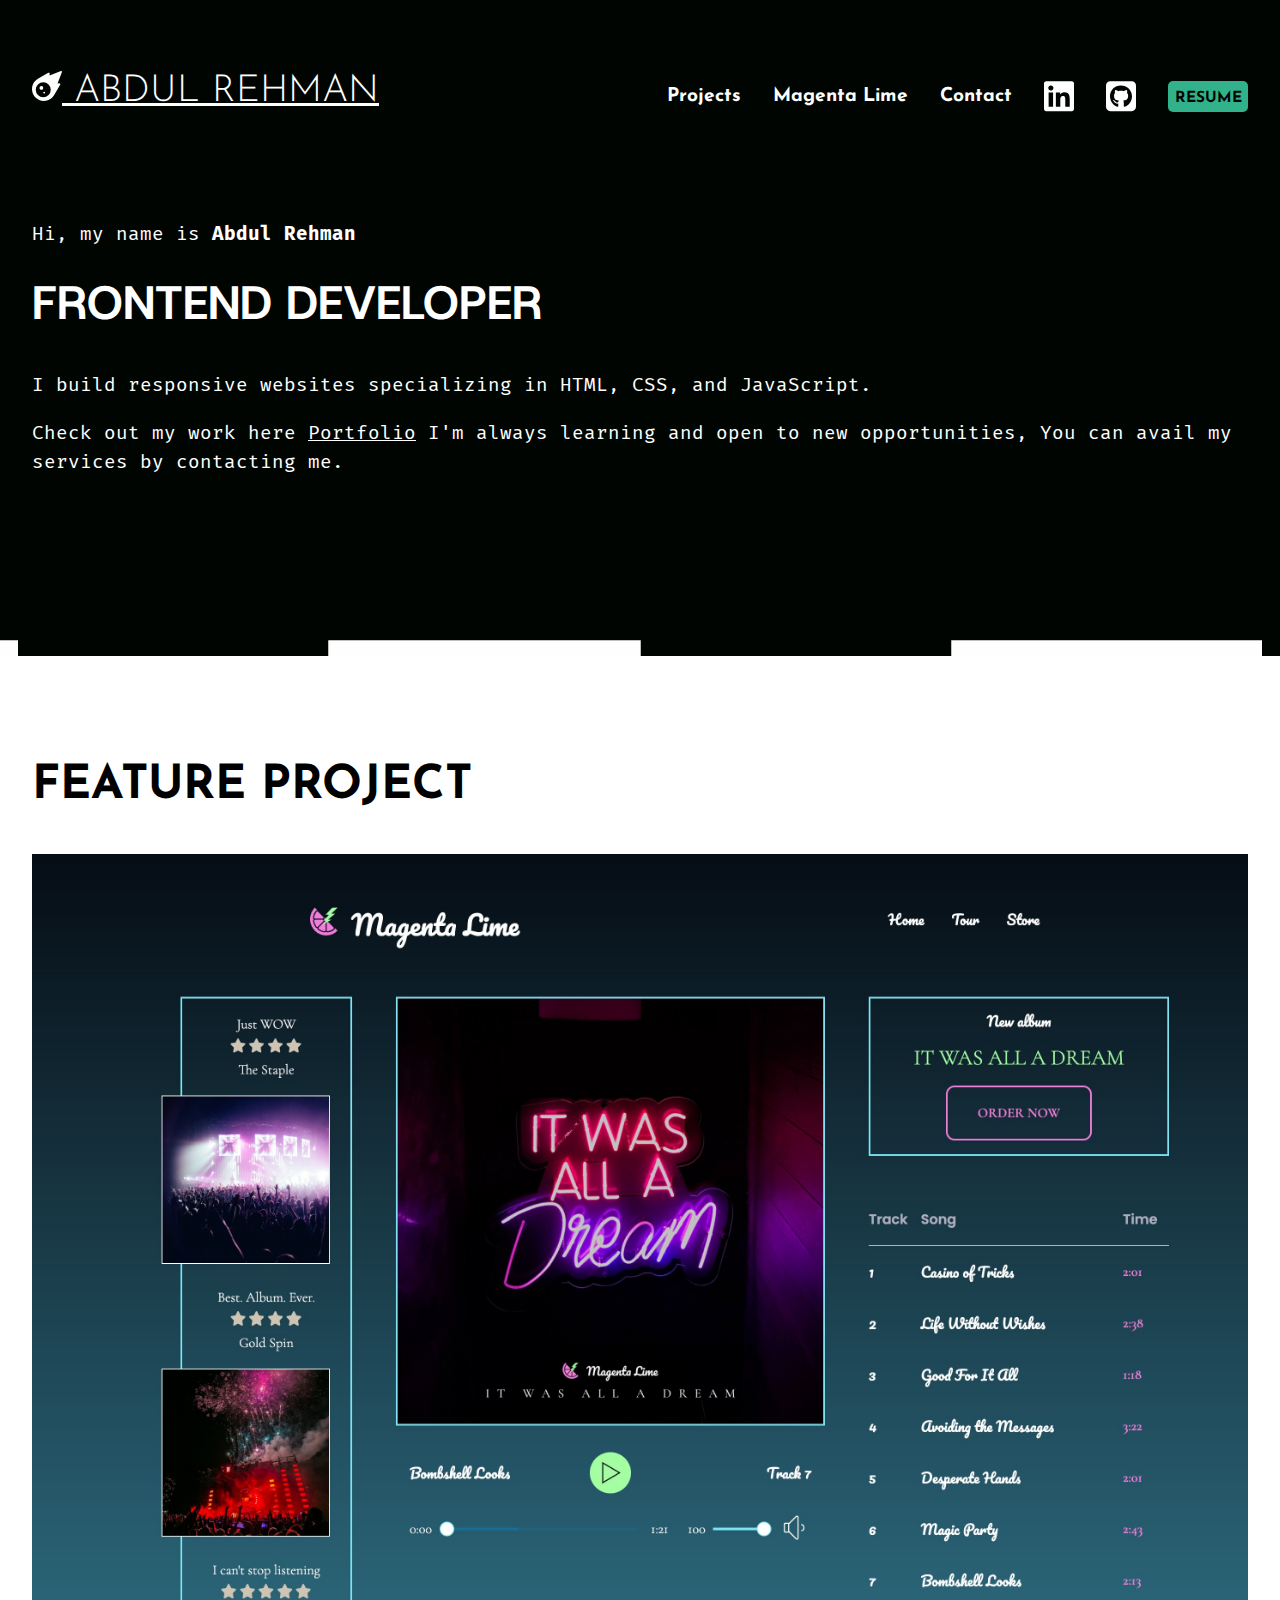
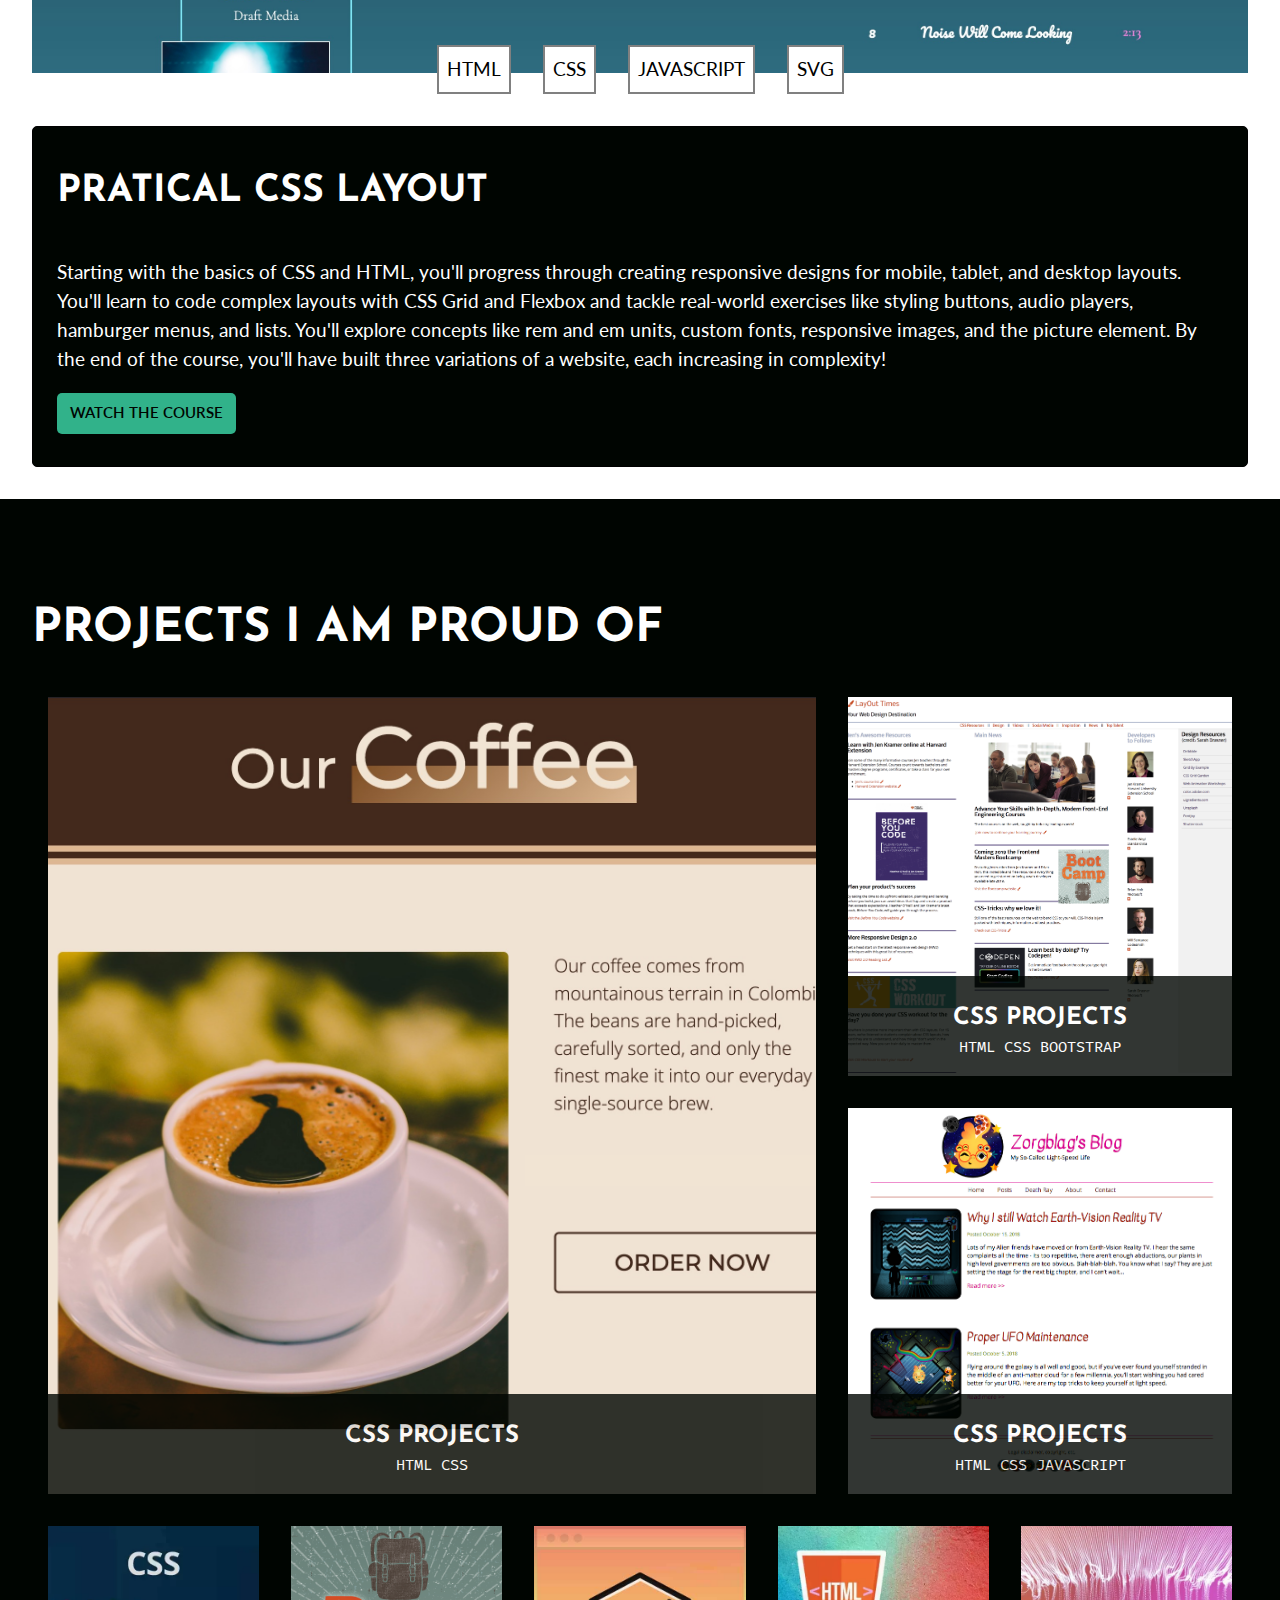
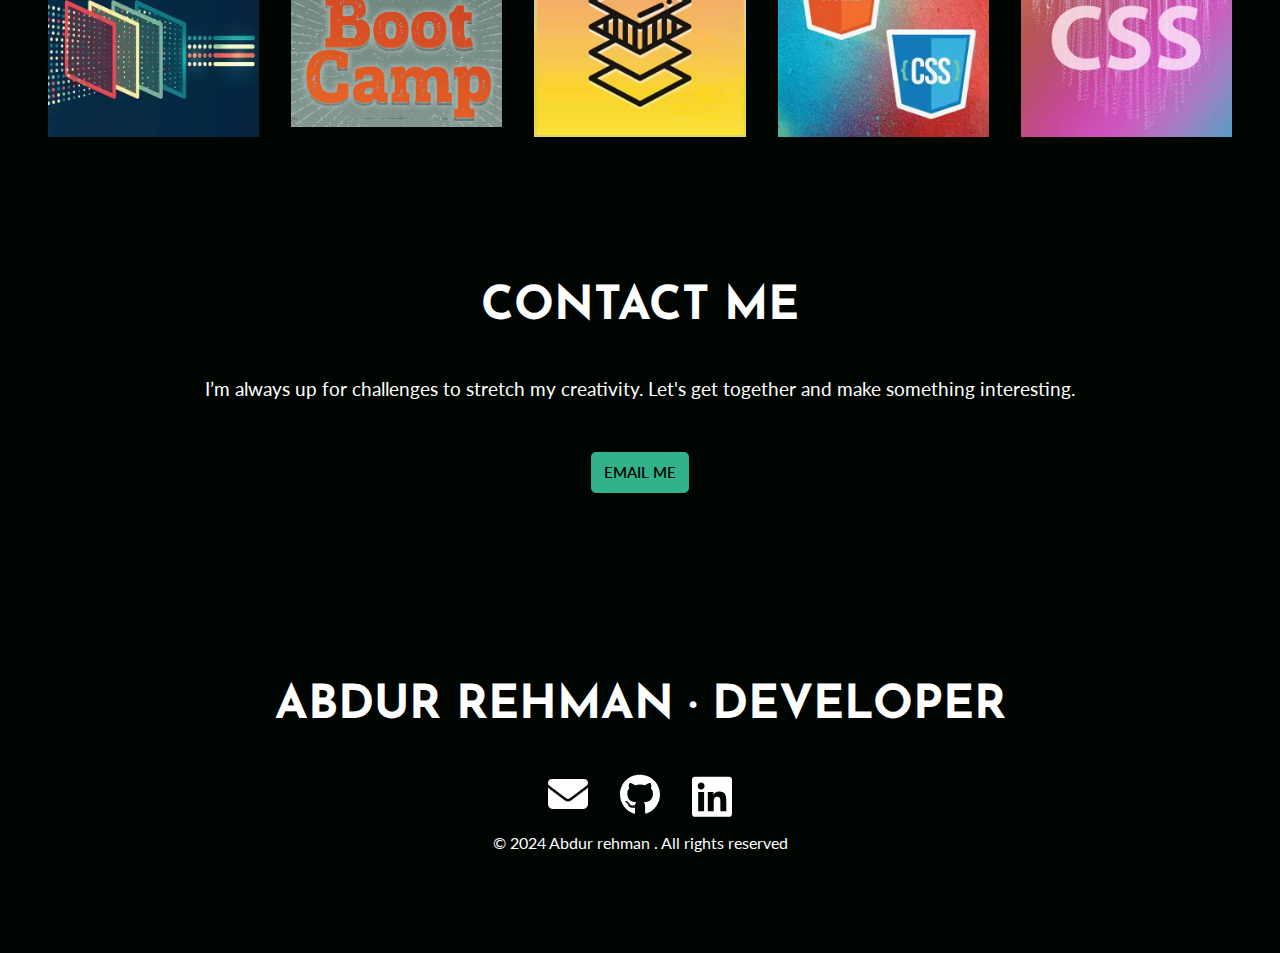
==== commit b11e8f8b: "index chnage 1" ====
--- a/index.html
+++ b/index.html
@@ -27,18 +27,19 @@
   <section id="intro-section" class="intro">
     <div class="intro-section-div">
       <header>
-        <h1><a href="../index.html" aria-label="click for home page"><svg xmlns="http://www.w3.org/2000/svg"
+        <a href="../portfolio-website/index.html" aria-label="click for home page">
+        <h1><svg xmlns="http://www.w3.org/2000/svg"
               viewBox="0 0 512 512"
               aria-hidden="true"><!--!Font Awesome Free 6.6.0 by @fontawesome - https://fontawesome.com License - https://fontawesome.com/license/free Copyright 2024 Fonticons, Inc.-->
               <path
                 d="M493.7 .9L299.4 75.6l2.3-29.3c1-12.8-12.8-21.5-24-15.1L101.3 133.4C38.6 169.7 0 236.6 0 309C0 421.1 90.9 512 203 512c72.4 0 139.4-38.6 175.7-101.3L480.8 234.3c6.5-11.1-2.2-25-15.1-24l-29.3 2.3L511.1 18.3c.6-1.5 .9-3.2 .9-4.8C512 6 506 0 498.5 0c-1.7 0-3.3 .3-4.8 .9zM192 192a128 128 0 1 1 0 256 128 128 0 1 1 0-256zm0 96a32 32 0 1 0 -64 0 32 32 0 1 0 64 0zm16 96a16 16 0 1 0 0-32 16 16 0 1 0 0 32z" />
-            </svg> Abdul Rehman</a></h1>
+            </svg> Abdul Rehman</h1></a>
         <button type="button" tabindex="-1" hidden></button>
         <nav>
           <ul>
             <li><a href="#section-projects">Projects</a></li>
             <li>
-              <a href="about.html" target="-blank">Magenta Lime</a>
+              <a href="../portfolio-website/about.html" target="_blank">Magenta Lime</a>
             </li>
             <li>
               <a href="#contact">Contact</a>
